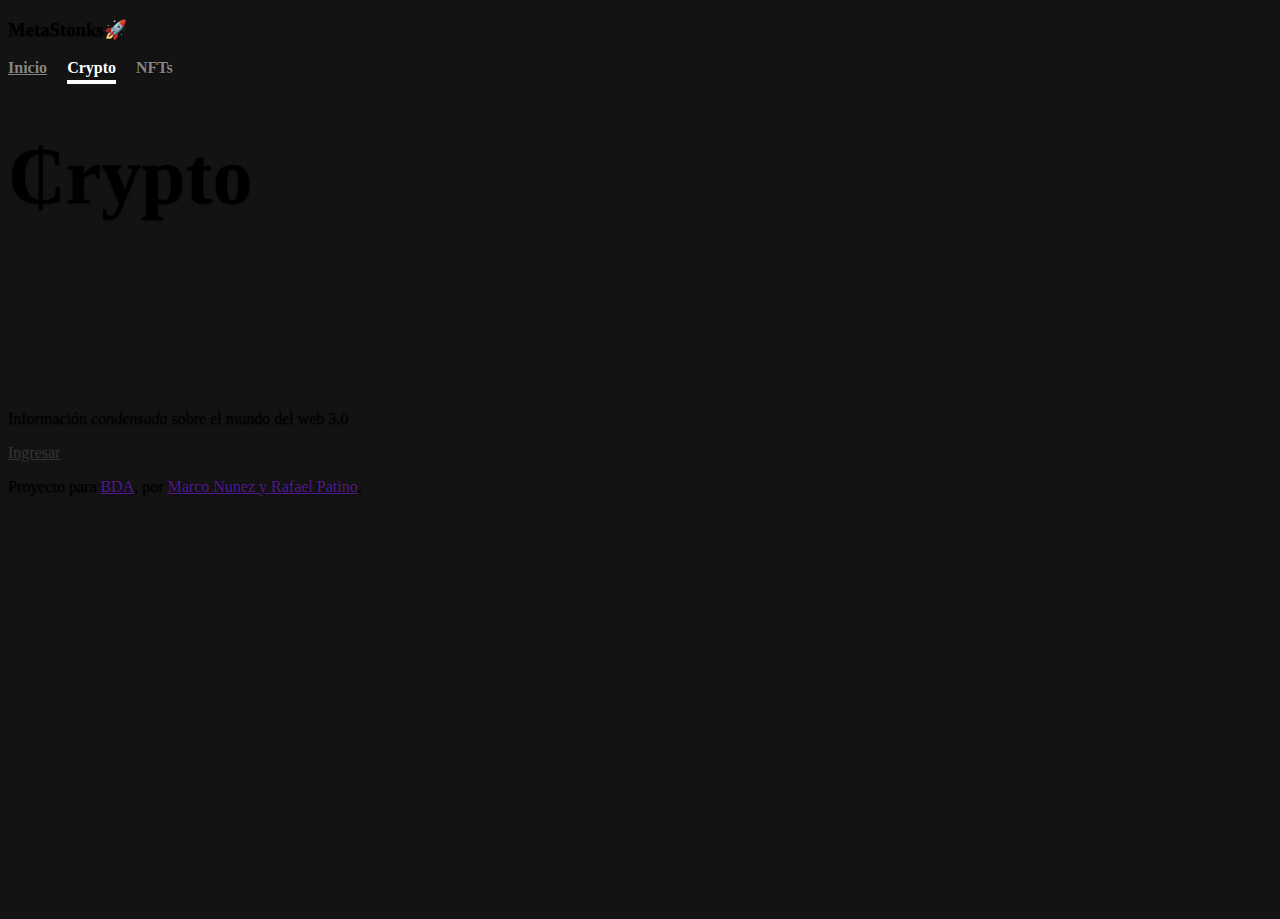
==== crypto.html @ b39fce28 "added crypto front" ====
<!doctype html>
<html lang="en" class="h-100">
  <head>
    <meta charset="utf-8">
    <meta name="viewport" content="width=device-width, initial-scale=1">
    <meta name="description" content="">
    <meta name="author" content="Rafael Patino, Marco Nunez">
    <link rel="shortcut icon" href="#">

    <title>MetaStonks: Crypto</title>

    <link rel="canonical" href="https://getbootstrap.com/docs/5.0/examples/cover/">

    <!-- Bootstrap core CSS -->
    <link href="https://cdn.jsdelivr.net/npm/bootstrap@5.0.2/dist/css/bootstrap.min.css" rel="stylesheet" integrity="sha384-EVSTQN3/azprG1Anm3QDgpJLIm9Nao0Yz1ztcQTwFspd3yD65VohhpuuCOmLASjC" crossorigin="anonymous">

    <style>
      .bd-placeholder-img {
        font-size: 1.125rem;
        text-anchor: middle;
        -webkit-user-select: none;
        -moz-user-select: none;
        user-select: none;
      }
    </style>

    
  <!-- Custom styles for this template -->
  <link href="css/crypto.css" rel="stylesheet">

  </head>
  <body class="d-flex h-100 text-center text-white" onload="home()">
    
<div class="cover-container d-flex w-100 h-100 p-3 mx-auto flex-column">
  <header class="mb-auto">
    <div>
      <h3 class="float-md-start mb-0" id="top-title"></h3>
      <nav class="nav nav-masthead justify-content-center float-md-end">
        <a class="nav-link" aria-current="page" href="index.html">Inicio</a>
        <a style="cursor: pointer;" class="nav-link active" onclick="link('crypto')">Crypto</a>
        <a style="cursor: pointer;" class="nav-link" onclick="link('nft')">NFTs</a>
      </nav>
    </div>
  </header>

  <h1 class="grande">₵rypto</h1>
  <div class="w-100 tokens">
    <p class="marquee">
      <span id="loop"></span>
    </p>
  </div>
 
  <main class="px-3 pt-5">
    <p class="lead">Información <i>condensada</i> sobre el mundo del web 3.0</p>

    <p id="ingresar" class="lead">
      <a href="login.html" class="btn btn-lg btn-secondary fw-bold border-white bg-white">Ingresar</a>
    </p>
  </main>

  <footer class="mt-auto text-white-50">
    <p>Proyecto para <a href="" class="text-white">BDA</a>, por <a href="" class="text-white">Marco Nunez y Rafael Patino</a>.</p>
  </footer>
</div>

  <script src="https://cdnjs.cloudflare.com/ajax/libs/jquery/3.6.0/jquery.min.js" integrity="sha512-894YE6QWD5I59HgZOGReFYm4dnWc1Qt5NtvYSaNcOP+u1T9qYdvdihz0PPSiiqn/+/3e7Jo4EaG7TubfWGUrMQ==" crossorigin="anonymous" referrerpolicy="no-referrer"></script>
  <script async src="js/main.js" crossorigin="anonymous"></script>
  <script async src="js/session.js" crossorigin="anonymous"></script>
  <script async src="js/crypto.js" crossorigin="anonymous"></script>

  </body>
</html>
---- css/crypto.css ----
/*
 * Globals
 */


/* Custom default button */
.btn-secondary,
.btn-secondary:hover,
.btn-secondary:focus {
  color: #333;
  text-shadow: none; /* Prevent inheritance from `body` */
}


/*
 * Base structure
 */

body {
  text-shadow: 0 .05rem .1rem rgba(0, 0, 0, .5);
}


html, body {
  background-color: #131313;
  width: 100%;
  height:100%;
}

.grande {
  font-size: 5em;
}

.cover-container {
  max-width: 42em;
}


/*
 * Header
 */

.nav-masthead .nav-link {
  padding: .25rem 0;
  font-weight: 700;
  color: rgba(255, 255, 255, .5);
  background-color: transparent;
  border-bottom: .25rem solid transparent;
}

.nav-masthead .nav-link:hover,
.nav-masthead .nav-link:focus {
  border-bottom-color: rgba(255, 255, 255, .25);
}

.nav-masthead .nav-link + .nav-link {
  margin-left: 1rem;
}

.nav-masthead .active {
  color: #fff;
  border-bottom-color: #fff;
}

/*ANIMATION*/

.marquee {
    padding: 50px;
    margin: 0 auto;
    white-space: nowrap;
    overflow: hidden;
    position: relative;
}

.marquee span {
    display: inline-block;
    padding-left: 100%;
    animation: marquee 300s linear infinite;
    font-size: 3em;
    color: rgb(79, 79, 79);
}
  
@keyframes marquee {
    0% {
        transform: translate(0, 0);
    }
    100% {
        transform: translate(-100%, 0);
    }
}
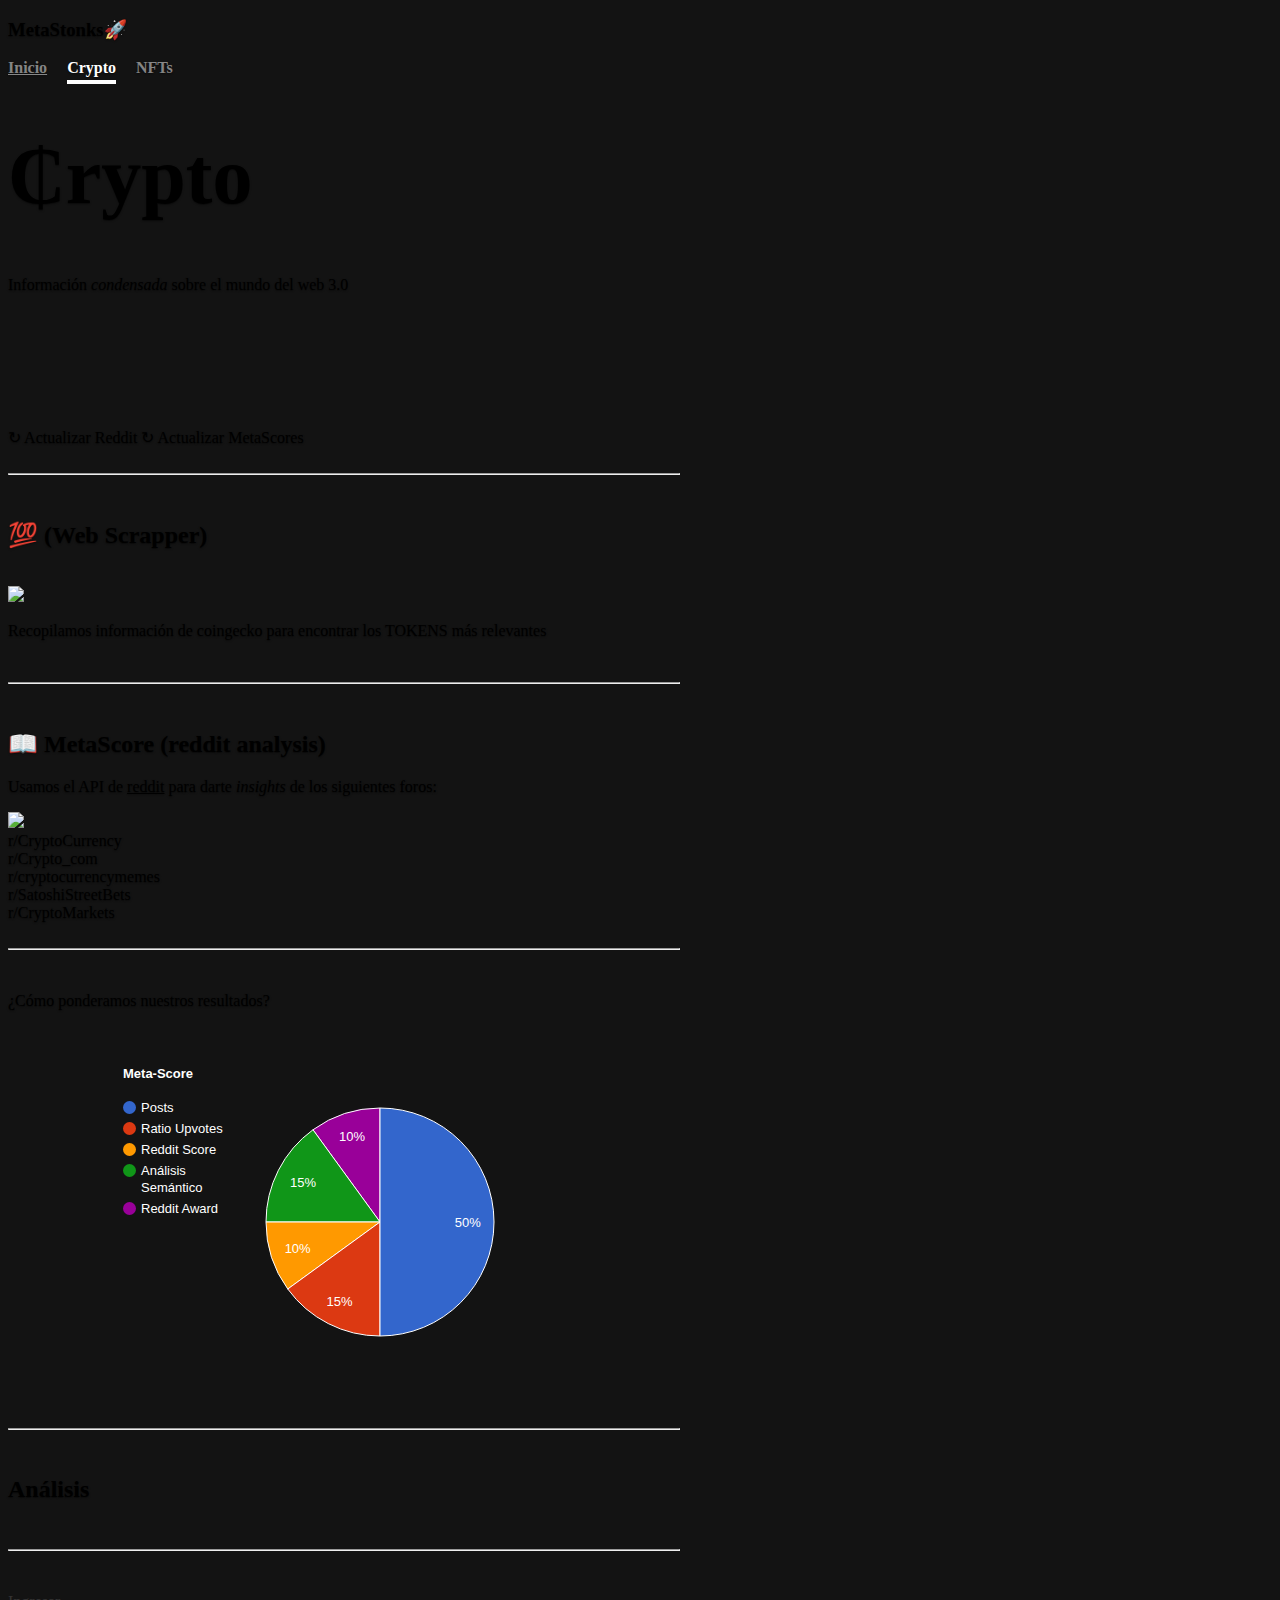
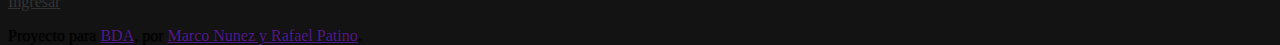
==== commit 9d0c798b: "Aplha 1.0.0" ====
--- a/crypto.html
+++ b/crypto.html
@@ -38,20 +38,67 @@
       <nav class="nav nav-masthead justify-content-center float-md-end">
         <a class="nav-link" aria-current="page" href="index.html">Inicio</a>
         <a style="cursor: pointer;" class="nav-link active" onclick="link('crypto')">Crypto</a>
-        <a style="cursor: pointer;" class="nav-link" onclick="link('nft')">NFTs</a>
+        <a style="cursor: pointer;" class="nav-link" onclick="link('nfts')">NFTs</a>
       </nav>
     </div>
   </header>
 
-  <h1 class="grande">₵rypto</h1>
+  <h1 class="grande pt-5">₵rypto</h1>
+  <p class="lead">Información <i>condensada</i> sobre el mundo del web 3.0</p>
   <div class="w-100 tokens">
     <p class="marquee">
       <span id="loop"></span>
     </p>
   </div>
- 
+  
   <main class="px-3 pt-5">
-    <p class="lead">Información <i>condensada</i> sobre el mundo del web 3.0</p>
+    <div>
+      <a class="btn btn-light mx-5" onclick="actualizar()">↻ Actualizar Reddit</a>
+      <a class="btn btn-light mx-5" onclick="actualizar()">↻ Actualizar MetaScores</a>
+    </div>
+
+    <br>
+    <hr>
+    <br>
+
+    <h2>💯 (Web Scrapper) </h2>
+    <br>
+    <img style="width: 25%;" src="https://static.coingecko.com/s/coingecko-logo-63f24b60e1d2d526c141fee733ad2a39fbce7dabedd187a0dba95220396ce9a0.png">
+    <p class="lead mt-4">Recopilamos información de coingecko para encontrar los TOKENS más relevantes</p>
+    <br>
+    <hr>
+    <br>
+    <h2>📖 MetaScore (reddit analysis) </h2>
+    <p class="lead">Usamos el API de <u>reddit</u> para darte <i>insights</i> de los siguientes foros:</p>
+    <img style="width: 15%;" src="https://pipedream.com/s.v0/app_mo7hbd/logo/orig">
+    <div class="lead mt-3">
+      <li>r/CryptoCurrency</li>
+      <li>r/Crypto_com</li>
+      <li>r/cryptocurrencymemes</li>
+      <li>r/SatoshiStreetBets</li>
+      <li>r/CryptoMarkets</li>
+    </div>
+    
+    <br>
+    <hr>
+    <br>
+
+    <p class="lead">¿Cómo ponderamos nuestros resultados?</p>
+    <img src="images/metascore.svg" alt="a" class="w-100">
+    
+    <br>
+    <hr>
+    <br>
+
+    <div class="text-start" id="tablita">
+      <div class="row border-bottom">
+        <h2>Análisis</h2>
+      </div>
+    </div>
+    
+    <br>
+    <hr>
+    <br>
 
     <p id="ingresar" class="lead">
       <a href="login.html" class="btn btn-lg btn-secondary fw-bold border-white bg-white">Ingresar</a>
--- a/css/crypto.css
+++ b/css/crypto.css
@@ -79,6 +79,16 @@
     font-size: 3em;
     color: rgb(79, 79, 79);
 }
+
+.good {
+  color: rgb(70, 190, 70);
+}
+.normal {
+  color: rgb(190, 168, 70);
+}
+.bad {
+  color: rgb(190, 70, 70);
+}
   
 @keyframes marquee {
     0% {
